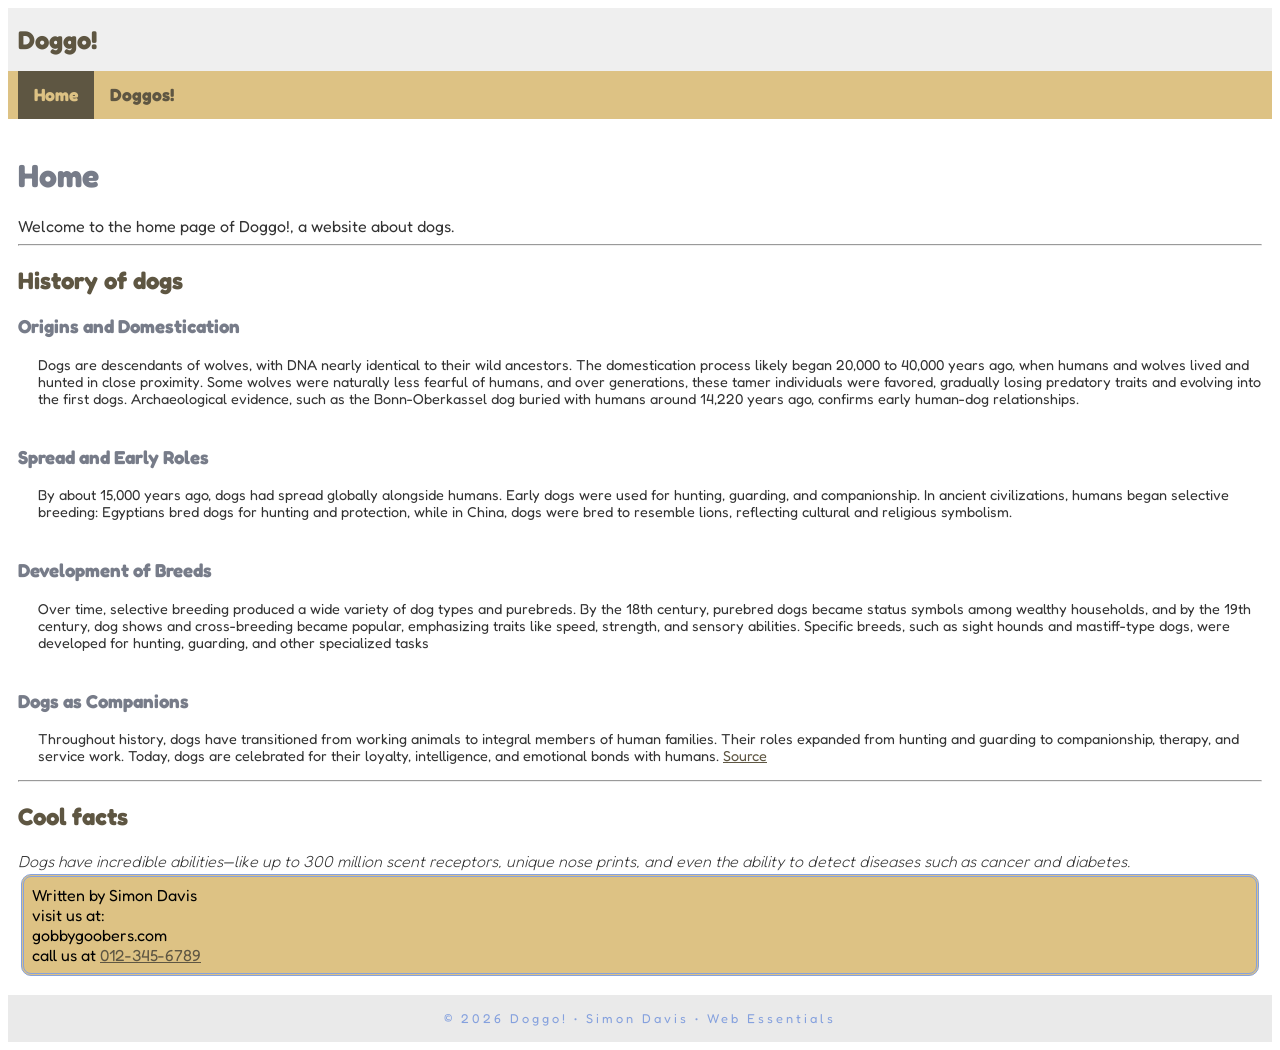
==== index.html @ e87415c4 "created website" ====
<!doctype html>
<html lang="en">

<head>
    <meta charset="UTF-8">
    <meta name="description" content="Doggo! A website to help you find the perfect dog!" />
    <meta name="author" content="Simon Davis" />
    <meta name="viewport" content="width=device-width, initial-scale=1">
    <title>Doogo!: Home Page</title>

    <link rel="preconnect" href="https://fonts.googleapis.com">
    <link rel="preconnect" href="https://fonts.gstatic.com" crossorigin>
    <link
        href="https://fonts.googleapis.com/css2?family=Fredoka:wght@300..700&family=Oxygen:wght@300;400;700&display=swap"
        rel="stylesheet">

    <link rel="preconnect" href="https://fonts.googleapis.com">

    <link rel="stylesheet" href="style.css">
</head>

<body>
    <!-- start the page header -->
    <header>
        <span>Doggo!</span>
    </header>

    <!-- start the page navigation -->
    <nav>
        <ul>
            <li class="active"><a href="index.html">Home</a></li>
            <li><a href="Breeds.html">Doggos!</a></li>
        </ul>
    </nav>

    <!-- start the page main -->
    <main>
        <h1>Home</h1>
        <p>
            Welcome to the home page of Doggo!, a website about dogs.
        </p>
        <hr>
        <h2>History of dogs</h2>
        <dl>
            <dt>
                <h3>Origins and Domestication</h3>
            </dt>
            <dd>
                <p>Dogs are descendants of wolves, with DNA nearly identical to their wild ancestors.
                    The domestication process likely began 20,000 to 40,000 years ago, when humans and wolves lived and
                    hunted in close proximity.
                    Some wolves were naturally less fearful of humans, and over generations, these tamer individuals
                    were favored,
                    gradually losing predatory traits and evolving into the first dogs.
                    Archaeological evidence, such as the Bonn-Oberkassel dog buried with humans around 14,220 years ago,
                    confirms early human-dog relationships.
                </p>
            </dd>
            <br>
            <dt>
                <h3>Spread and Early Roles</h3>
            </dt>
            <dd>
                <p>By about 15,000 years ago, dogs had spread globally alongside humans. Early dogs were used for
                    hunting, guarding, and companionship.
                    In ancient civilizations, humans began selective breeding:
                    Egyptians bred dogs for hunting and protection, while in China, dogs were bred to resemble lions,
                    reflecting cultural and religious symbolism.
                </p>
            </dd>
            <br>
            <dt>
                <h3>Development of Breeds</h3>
            </dt>
            <dd>
                <p>Over time, selective breeding produced a wide variety of dog types and purebreds. By the 18th
                    century,
                    purebred dogs became status symbols among wealthy households, and by the 19th century, dog shows and
                    cross-breeding became popular,
                    emphasizing traits like speed, strength, and sensory abilities.
                    Specific breeds, such as sight hounds and mastiff-type dogs, were developed for hunting, guarding,
                    and other specialized tasks
                </p>
            </dd>
            <br>
            <dt>
                <h3>Dogs as Companions</h3>
            </dt>
            <dd>
                <p>Throughout history, dogs have transitioned from working animals to integral members of human
                    families.
                    Their roles expanded from hunting and guarding to companionship, therapy, and service work. Today,
                    dogs are celebrated for their loyalty,
                    intelligence, and emotional bonds with humans. <a
                        href="https://education.nationalgeographic.org/resource/brief-history-dogs/">Source</a>
                </p>
            </dd>
        </dl>
        <hr>
        <h2>Cool facts</h2>
        <p><em>Dogs have incredible abilities—like up to 300 million scent receptors,
                unique nose prints, and even the ability to detect diseases such as cancer and diabetes.</em></p>



        <address>
            Written by Simon Davis <br>
            visit us at: <br>
            gobbygoobers.com <br>
            call us at <a href="tel:+123-456-7890">012-345-6789</a>
        </address>

    </main>

    <!-- start the page footer -->
    <footer>
        <p>&copy; 2026 Doggo! &bull; Simon Davis &bull; Web Essentials</p>
    </footer>
</body>

</html>
---- style.css ----
body {
  font-family: "Fredoka", sans-serif;
}

header {
    background: #efefef;
    padding: 1rem 10px;
}

header span {
    color: #5e5642;
    font-size: 1.6rem;
    font-weight: 700;
}

nav {
    background-color: #DDC284;
}

nav ul {
    margin: 0;
    list-style-type: none;
    padding: 0 10px;

    display: flex;
}

nav a {
    padding: .83rem 1rem;
    display: block;
    text-decoration: none;
    color: #5e5642;
    font-size: 1.1rem;
    font-weight: 700;
}

nav li a:hover {
    color: #ffffff;
}

nav li.active a {
    background-color: #5e5642;
    color: #DDC284;
}

main {
    padding: 1rem 10px;
}

main h1 {
    color: #777c89;
}

main h2 {
    color: #5e5642;
}

main p {
    margin: 0;
    color: #333;
}

main ol {
    padding: .5rem 30px;
    background-color: #efefef;
}

main dl dt {
    color: #777c89;
    font-weight: 700;
    margin-top: 1rem;
}

main dl dd {
    color: #5e5642;
    font-size: .9rem;
    margin-left: 20px;
}

main ul {
    list-style-type: circle;
}

main ul li {
    line-height: 125%;
    margin-bottom: .5rem;
    font-size: .9rem;
}

main strong {
    font-weight: 700;
    color: black;
}

main em {
    font-weight: 300;
}

main address {
    font-style: normal;
    background-color: #DDC284;
    padding: .5rem;
    border-radius: 10px;
    border: 3px double #85a1de;
    margin: 3px;
}

main a {
    color: #5e5642;
}

main a:hover {
    color: #777c89;
}

footer {
    background-color: #eaeaea;
    text-align: center;
    padding: 1rem 0;
}

footer p {
    margin: 0;
    font-size: .8rem;
    color: #85a1de;
    letter-spacing: 3px;
}
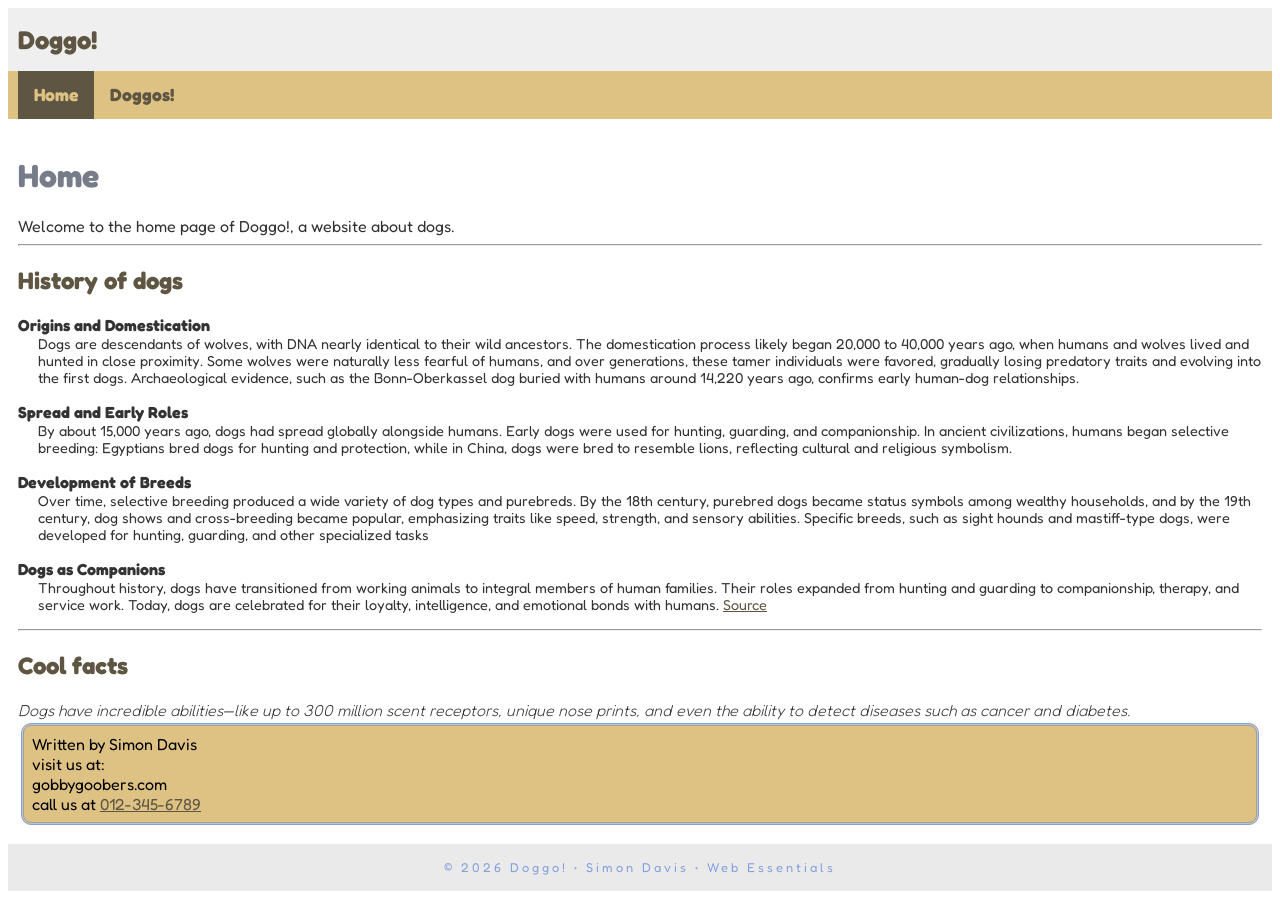
==== commit ba760f8f: "fixed errors" ====
--- a/index.html
+++ b/index.html
@@ -43,7 +43,7 @@
         <h2>History of dogs</h2>
         <dl>
             <dt>
-                <h3>Origins and Domestication</h3>
+                <p>Origins and Domestication</p>
             </dt>
             <dd>
                 <p>Dogs are descendants of wolves, with DNA nearly identical to their wild ancestors.
@@ -56,9 +56,8 @@
                     confirms early human-dog relationships.
                 </p>
             </dd>
-            <br>
             <dt>
-                <h3>Spread and Early Roles</h3>
+                <p>Spread and Early Roles</p>
             </dt>
             <dd>
                 <p>By about 15,000 years ago, dogs had spread globally alongside humans. Early dogs were used for
@@ -68,9 +67,8 @@
                     reflecting cultural and religious symbolism.
                 </p>
             </dd>
-            <br>
             <dt>
-                <h3>Development of Breeds</h3>
+                <p>Development of Breeds</p>
             </dt>
             <dd>
                 <p>Over time, selective breeding produced a wide variety of dog types and purebreds. By the 18th
@@ -82,9 +80,8 @@
                     and other specialized tasks
                 </p>
             </dd>
-            <br>
             <dt>
-                <h3>Dogs as Companions</h3>
+                <p>Dogs as Companions</p>
             </dt>
             <dd>
                 <p>Throughout history, dogs have transitioned from working animals to integral members of human
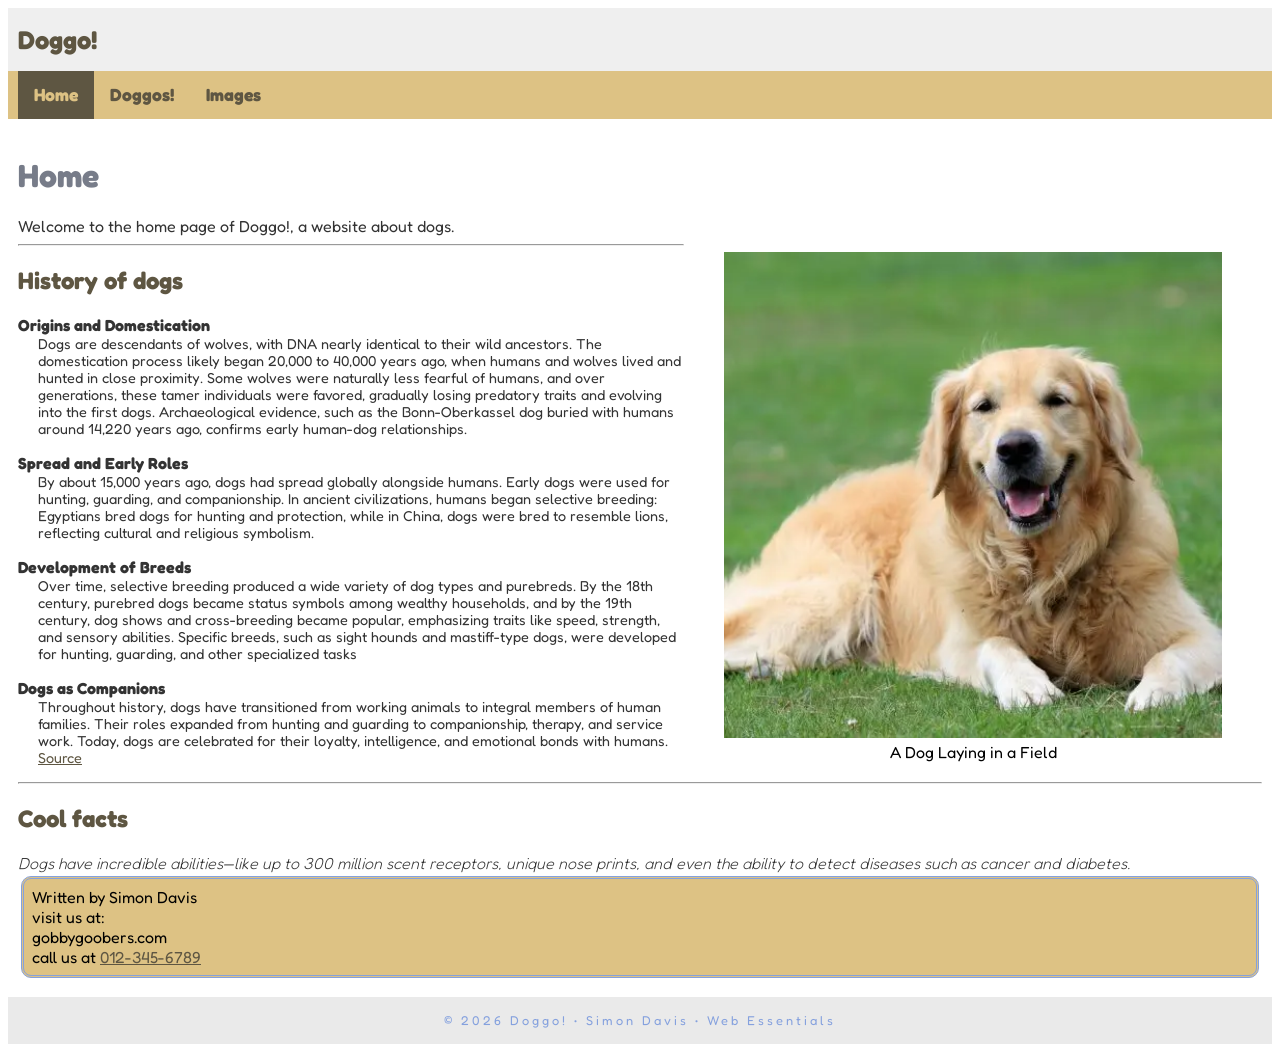
==== commit 696beda4: "Did Unit 5" ====
--- a/index.html
+++ b/index.html
@@ -30,6 +30,7 @@
         <ul>
             <li class="active"><a href="index.html">Home</a></li>
             <li><a href="Breeds.html">Doggos!</a></li>
+            <li><a href="images.html">Images</a></li>
         </ul>
     </nav>
 
@@ -39,6 +40,12 @@
         <p>
             Welcome to the home page of Doggo!, a website about dogs.
         </p>
+
+        <figure class="homepageimg">
+            <img src="8a87d092545e4d949f2d95978445aa9a.webp" alt="A Golden Retriver Laying in a Field" width="480" height="468">
+            <figcaption>A Dog Laying in a Field</figcaption>
+        </figure>
+
         <hr>
         <h2>History of dogs</h2>
         <dl>
--- a/style.css
+++ b/style.css
@@ -41,6 +41,21 @@
 nav li.active a {
     background-color: #5e5642;
     color: #DDC284;
+}
+
+figure.homepageimg {
+    float: right;
+    width: 40%;
+}
+
+figure.homepageimg img {
+    width: 100%;
+    height: auto;
+}
+
+figure.homepageimg figcaption {
+    text-align: center;
+    size: 10rem;
 }
 
 main {
@@ -103,6 +118,7 @@
     border-radius: 10px;
     border: 3px double #85a1de;
     margin: 3px;
+    clear: both;
 }
 
 main a {
@@ -113,10 +129,26 @@
     color: #777c89;
 }
 
+div.gallery {
+    display: flex;
+    flex-wrap: wrap;
+    gap: 20px 10px;
+}
+
+div.gallery figure {
+    margin: 0;
+}
+
+div.gallery figure figcaption {
+    text-align: center;
+    size: 10rem;
+}
+
 footer {
     background-color: #eaeaea;
     text-align: center;
     padding: 1rem 0;
+    clear: both;
 }
 
 footer p {
